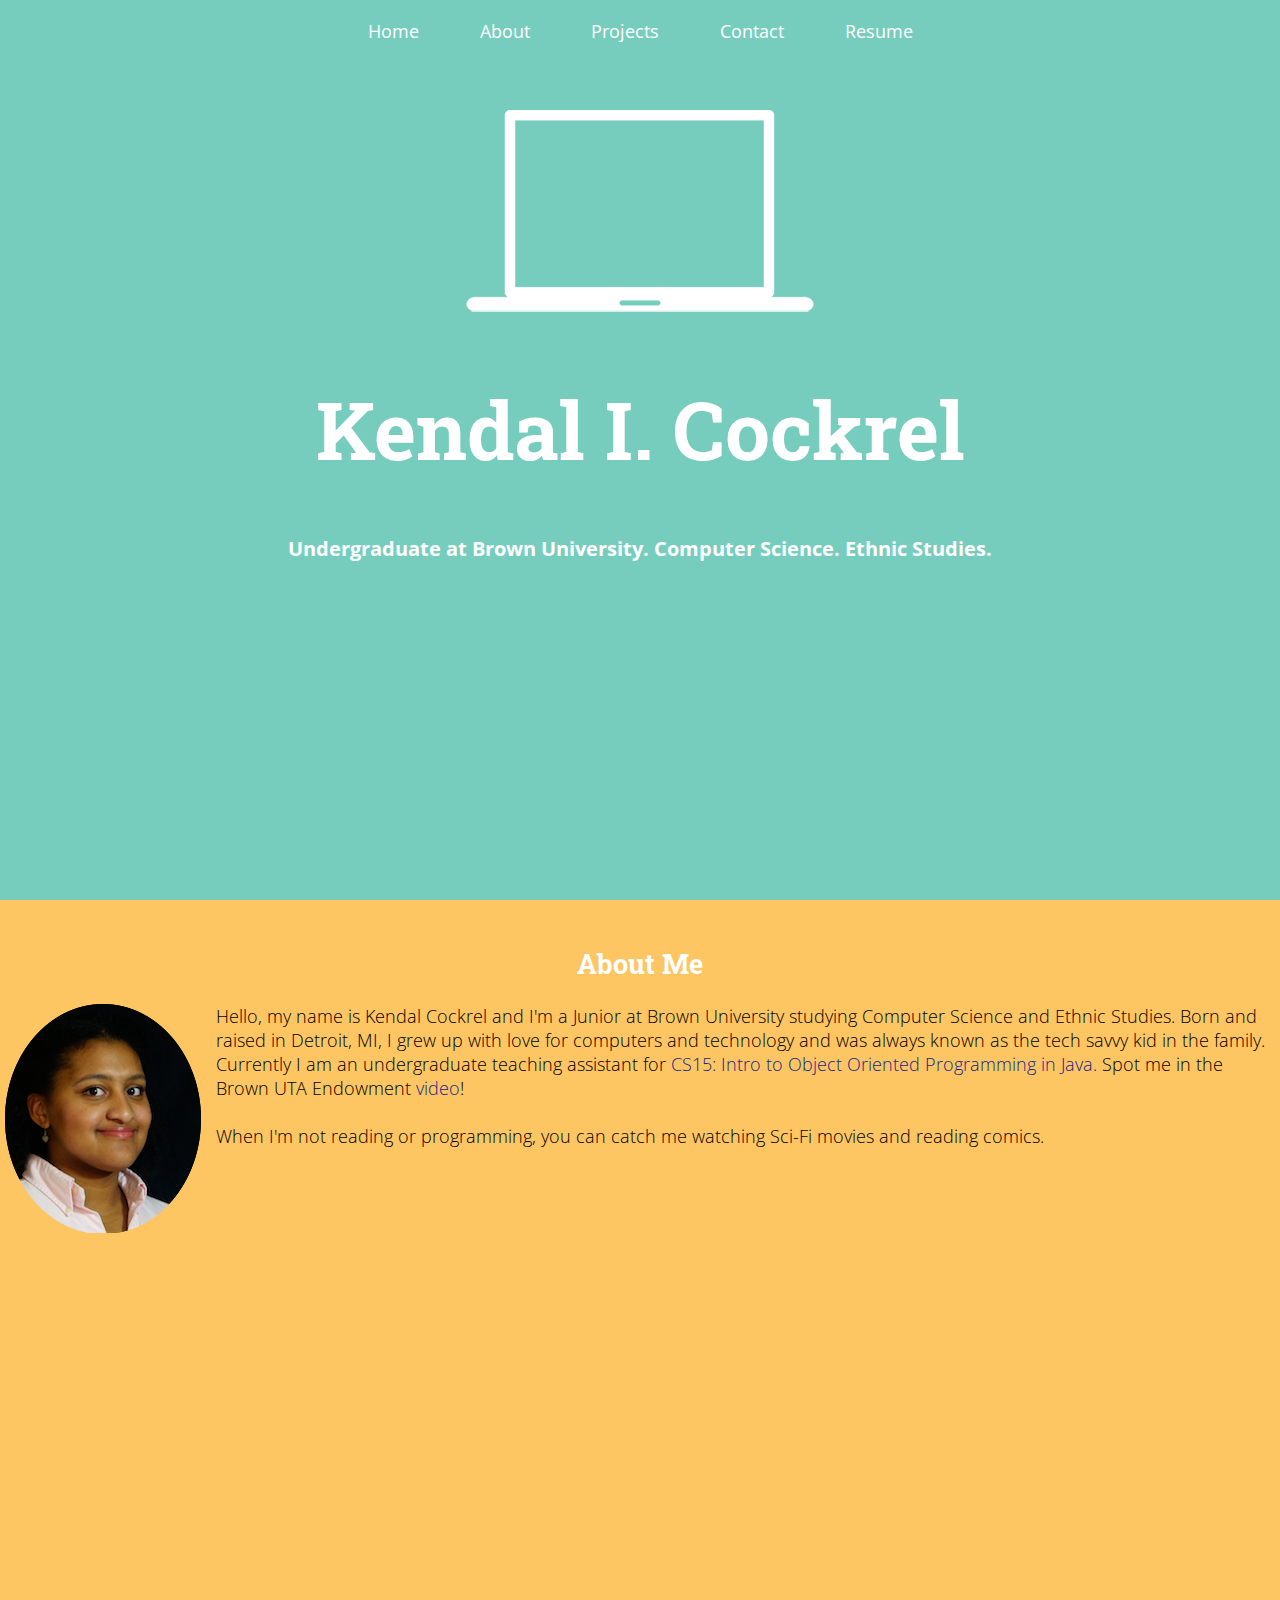
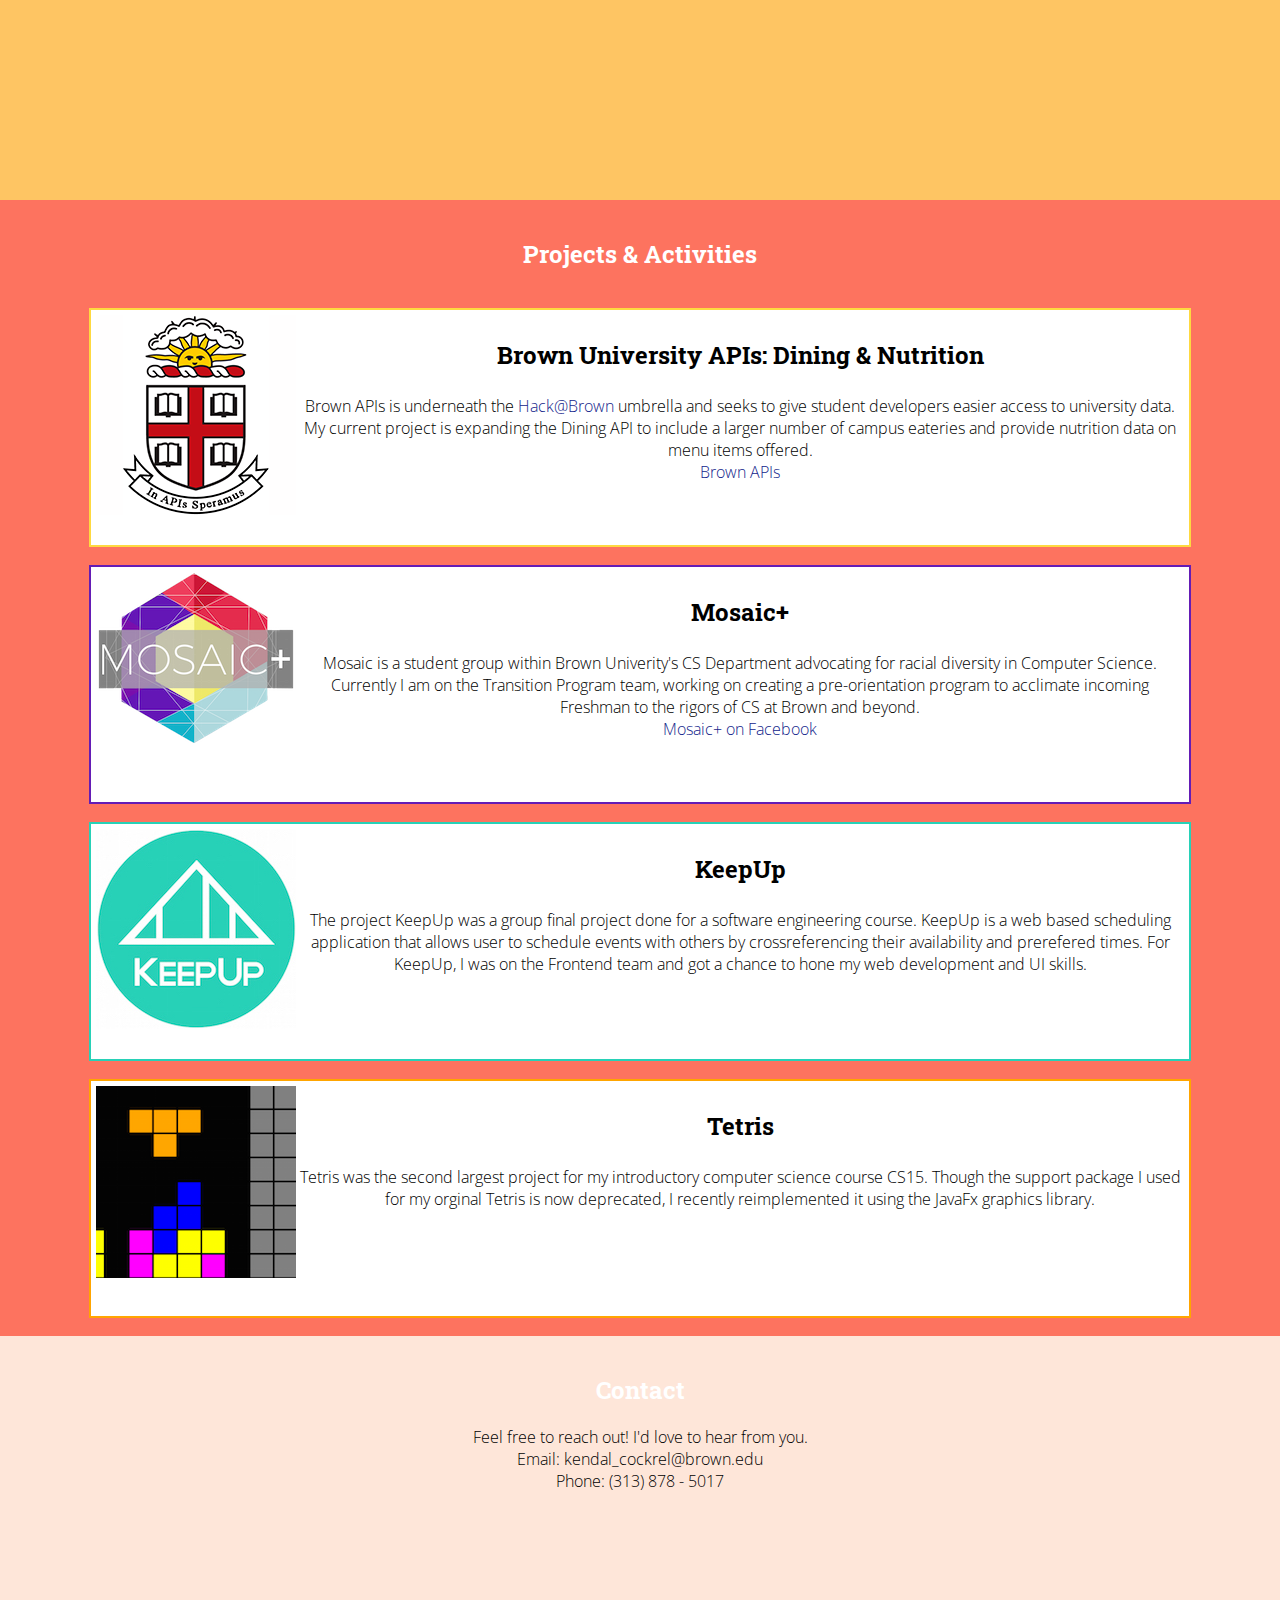
==== index.html @ 2e2acf66 "Changed p much everything" ====
<link rel="stylesheet" href="me.css">
<link href='http://fonts.googleapis.com/css?family=Oswald:300,400' rel='stylesheet' type='text/css'>
<link href='http://fonts.googleapis.com/css?family=Oswald:300,400' rel='stylesheet' type='text/css'>
<link href='https://fonts.googleapis.com/css?family=Great+Vibes' rel='stylesheet' type='text/css'>
<link href='https://fonts.googleapis.com/css?family=Open+Sans|Roboto+Slab' rel='stylesheet' type='text/css'>

	<head>
		<title>Kendal I. Cockrel</title>
		<script src="http://code.jquery.com/jquery-2.1.4.min.js"></script>
		<link rel="icon" type="image/png" href="favicon-32x32.png" sizes="32x32" />
		<link rel="icon" type="image/png" href="favicon-16x16.png" sizes="16x16" />

	</head>
	<a name="top"></a>
	<!-- TODO: EDIT SO THAT THESE LINKS REDIRECT PROPERLY -->
	<ul id="menu">
	<li><a href="#top">Home</a></li>
	<li><a href="#about-me">About</a></li>
	<li><a href="#my-projects">Projects</a></li>
	<li><a href="#contact-me">Contact</a></li>
	<li><a href="cockrelresume.pdf">Resume</a></li>

	</ul>

	<div id="namebox">
	<br>
	<br>
	<img style="float: top;" src="media/new_laptop.png" />

	<h1 id="myname">Kendal I. Cockrel</h1>
	<h4> Undergraduate at Brown University. Computer Science. Ethnic Studies.</h4>
		
	</div> 

		<body>
		<a name="about-me"></a>
		<div id="aboutme">
			<br>
			<h2 align="center">About Me</h2>
		<p>
			<img style="float: left; margin: 0px 15px 15px 5px;" src="media/myfac.png" />
			Hello, my name is Kendal Cockrel and I'm a Junior at Brown University studying Computer Science and Ethnic Studies. Born and raised in Detroit, MI, I grew up with love for computers and technology and was always known as the tech savvy kid in the family.

			<br>
			Currently I am an undergraduate teaching assistant for <a href="http://cs.brown.edu/courses/cs015/index.html">CS15: Intro to Object Oriented Programming in Java.</a> Spot me in the Brown UTA Endowment <a href="https://cs.brown.edu/giving/uta/">video</a>!
			<br> 
			<br>
			When I'm not reading or programming, you can catch me watching Sci-Fi movies and reading comics. 
			<br> <br>

		</p>

	</div>
		<div id="projects">
			<br>
			<h2><a name="my-projects">Projects & Activities</a></h2>
			<br>
			<div class="box" id="apis">
				<img style="float: left;" src="media/brownapis.png" />
	<!-- 			<img style="float: left; margin: 0px 15px 15px 0px;" src="media/brownapis.png" />
	 -->			<h3>Brown University APIs: Dining & Nutrition</h3>
				<p>Brown APIs is underneath the <a href="https://2016.hackatbrown.org/">Hack@Brown</a> umbrella and seeks to give student developers easier access to university data. My current project is expanding the Dining API to include a larger number of campus eateries and provide nutrition data on menu items offered. 
					<br>
					<a href="http://api.students.brown.edu">Brown APIs</a> 

				</p>

			</div>
			<br>

			<div class="box" id="mosaic">
				<img style="float: left;" src="media/mosaicLogo.png" />
				<h3>Mosaic+</h3>
				<p>
					Mosaic is a student group within Brown Univerity's CS Department advocating for racial diversity in Computer Science. Currently I am on the Transition Program team, working on creating a pre-orientation program to acclimate incoming Freshman to the rigors of CS at Brown and beyond.
					<br>
					<a href="http://www.facebook.com/brownmosaicplus"> Mosaic+ on Facebook</a>
				<p>
			</div>
			<br>
			<div class="box" id="keepup">
				<img style="float: left;" src="media/keepup.jpg" />
				<h3>KeepUp</h3>
				<p>
				The project KeepUp was a group final project done for a software engineering course. KeepUp is a web based scheduling application that allows user to schedule events with others by crossreferencing their availability and prerefered times. For KeepUp, I was on the Frontend team and got a chance to hone my web development and UI skills.
				<br>
				
			</p>
			</div>
			<br>
			<div class="box" id="tetris">
				<img style="float: left;" src="media/tetris.png" />
				<h3>Tetris</h3>
				<p>
				Tetris was the second largest project for my introductory computer science course CS15. Though the support package I used for my orginal Tetris is now deprecated, I recently reimplemented it using the JavaFx graphics library. 
				<br>
				
			</p>
			</div>

			<br>
	</div>
	<div id="contact">
		<br>
		<h2> <a name="contact-me">Contact</a></h2>
		<p>
		Feel free to reach out! I'd love to hear from you. <br>
		Email: kendal_cockrel@brown.edu<br> 
		Phone: (313) 878 - 5017
	</p>

	</div>
	</div>
		<!-- <p> Code available upon request.</p> -->

<!-- 		<div class="box" id="box2">
			<img src="media/pacman.PNG" />
			<p>TODO</p>
		</div> -->
	</body>
---- me.css ----
html, body {
    margin: 0;
    padding: 0;
}

h1{
	font-family: 'Roboto Slab', serif;
	font-size: :30;
	color: white;
}


h2{
	font-family: 'Roboto Slab', serif;
	font-size: :28;
	color: white;
}

h3{
	font-family: 'Roboto Slab', serif;
	font-size:24;
}

h4{
	/*font-family: 'Roboto Slab', serif;*/
	font-size:20;
	color: white;
	font-family: 'Open Sans', sans-serif;


}

p{
	font-weight: 300;
	font-family: 'Open Sans', sans-serif;
}

/* Code for the Navigation Menu in the Upper Left*/

ol,ul {
    list-style: none;
    margin:0;
    padding:0;
    font-family: 'Open Sans', sans-serif;
    font-size: 18;
}

#menu li {
	display:inline-block;
	margin: 10px;
	color: #000;
	color: white;
	background-color: #77CDBD;

}

#menu li.active,
#menu li.active:hover{
	color:#000;
}

#menu li a{
	text-decoration:none;
	color: #fff;
}

#menu li.active a:hover{
	text-decoration:underline;
	color: #fff;
	background-color: #77CDBD;
}

#menu li:hover{
	text-decoration:underline;
}

#menu li a,
#menu li.active a{
	padding: 9px 18px;
	display:block;
	background-color: #77CDBD;

}
#menu li.active a{
	color: #fff;
	text-decoration:underline;
	background-color: #77CDBD;
}

#menu{
	position:fixed;
	top:0;
	left:0;
	height: 55px;
	z-index: 70;
	width: 100%;
	padding: 0;
	margin:0;
		background-color: #77CDBD;

}

a:link {
  background-color: transparent;
  text-decoration: none;
  color: #13258B;
}
a:hover {
  color: black;
  text-decoration: none;
}

a:visited{
	color: #13258B;
}

body{
	text-align: center;
}

#namebox{
	/*background-color: #FFA6A5;*/
	background-color: #FE5D49;
	background-color: #77CDBD;

	font-family: 'Open Sans', sans-serif;
/*	left: 0;
	right: 0;*/
	text-align: center;
	font-size: 40;
	height: 100vh;
/*	width: 100%;
*/}

#aboutme{
	
	left: 0;
	right: 0;
	background-color: #FF7AA7;
	background-color: #FEC563;
	font-family: 'Open Sans', sans-serif;
	text-align: left;
	font-size: 18;
	width: 100%;
	height: 100vh;
}

#projects {
	background-color: #F8A9DD;
	background-color: #FD735F;
	width: 100%;
}

#contact{
	background-color: #FEE6D9;
	height: 50vh;
}

.box{
	display:block;
	width: 85%;
  	height: 225px;
	font-family: 'Open Sans', sans-serif;
  	margin-left: auto;
  	margin-right: auto;
  	background-color:  #FFFFFF;
}

#keepup{
    border: 2px solid #27d1b7;
    padding:5px; 
}

#apis{
    border: 2px solid #FED940;
    padding:5px; 
}

#mosaic{
    border: 2px solid #641cb5;
    padding:5px; 
}

#tetris{
    border: 2px solid #FFA500 ;
    padding:5px; 
}
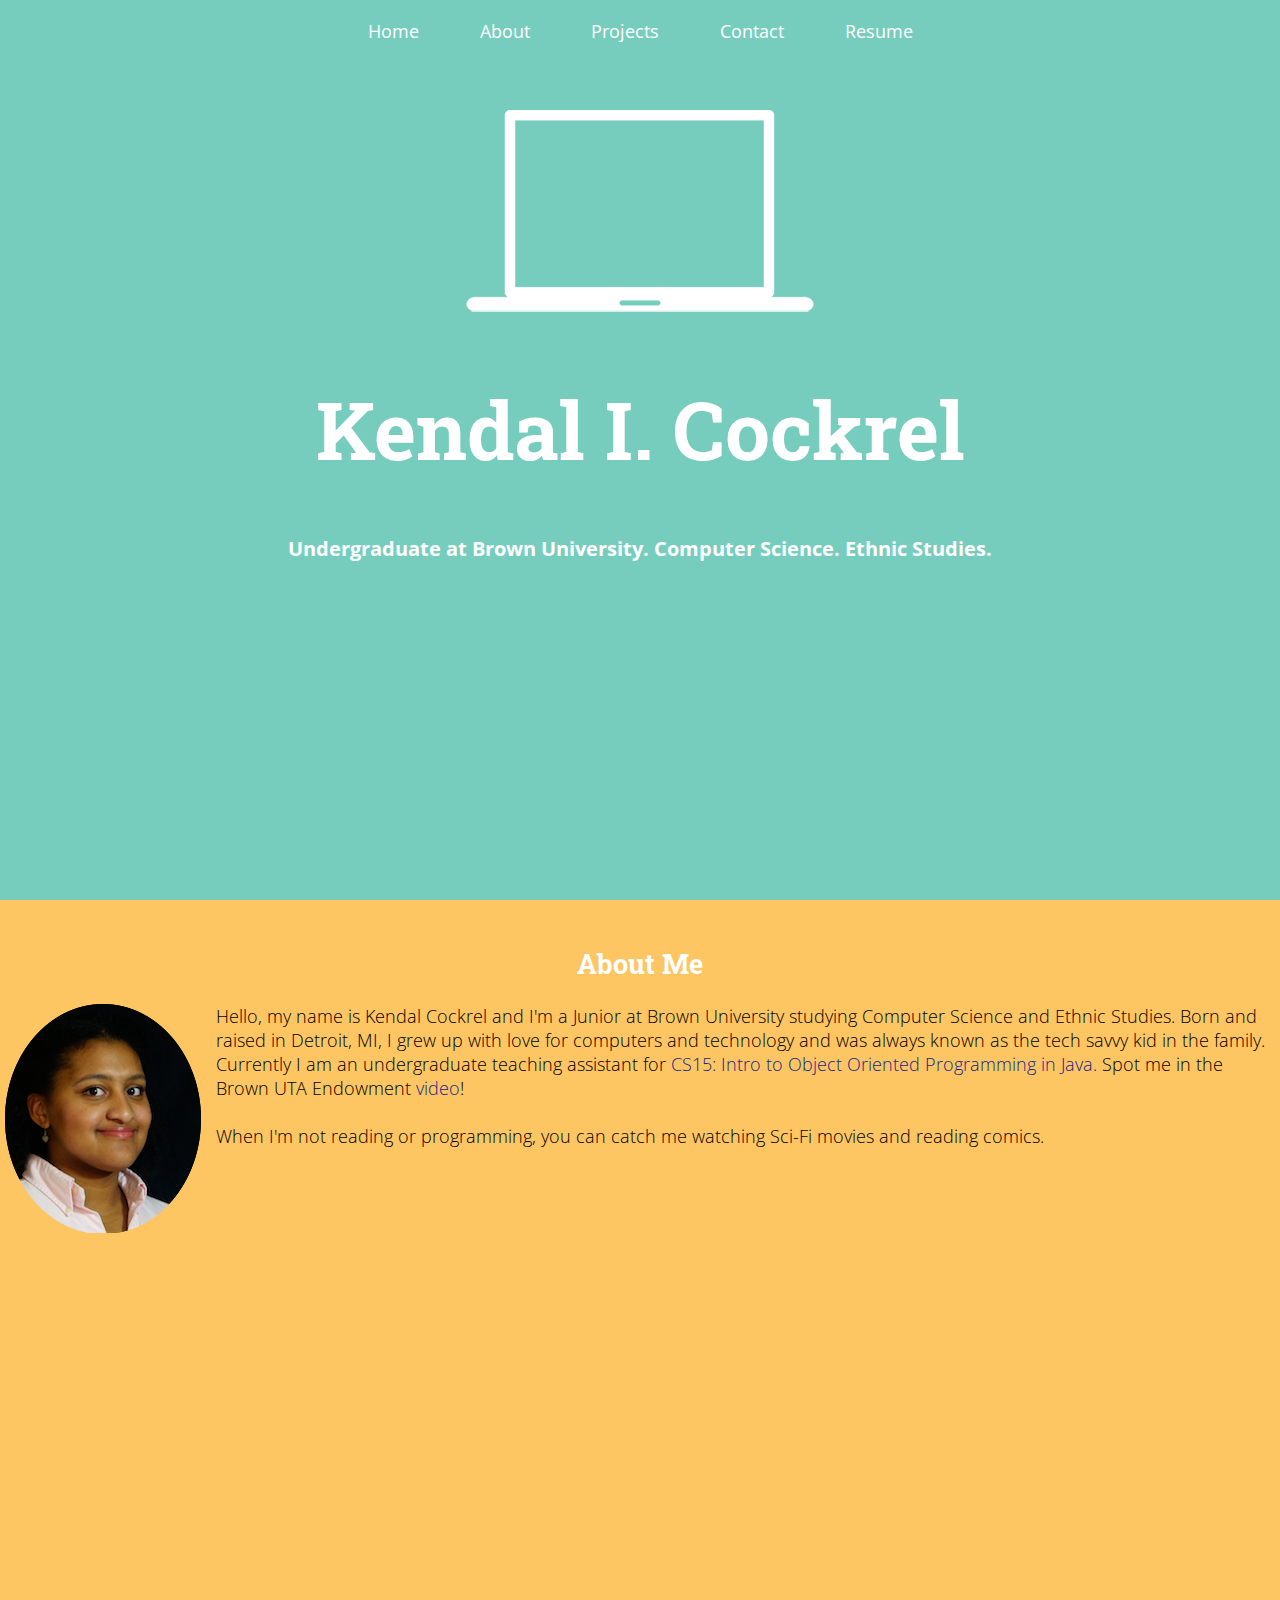
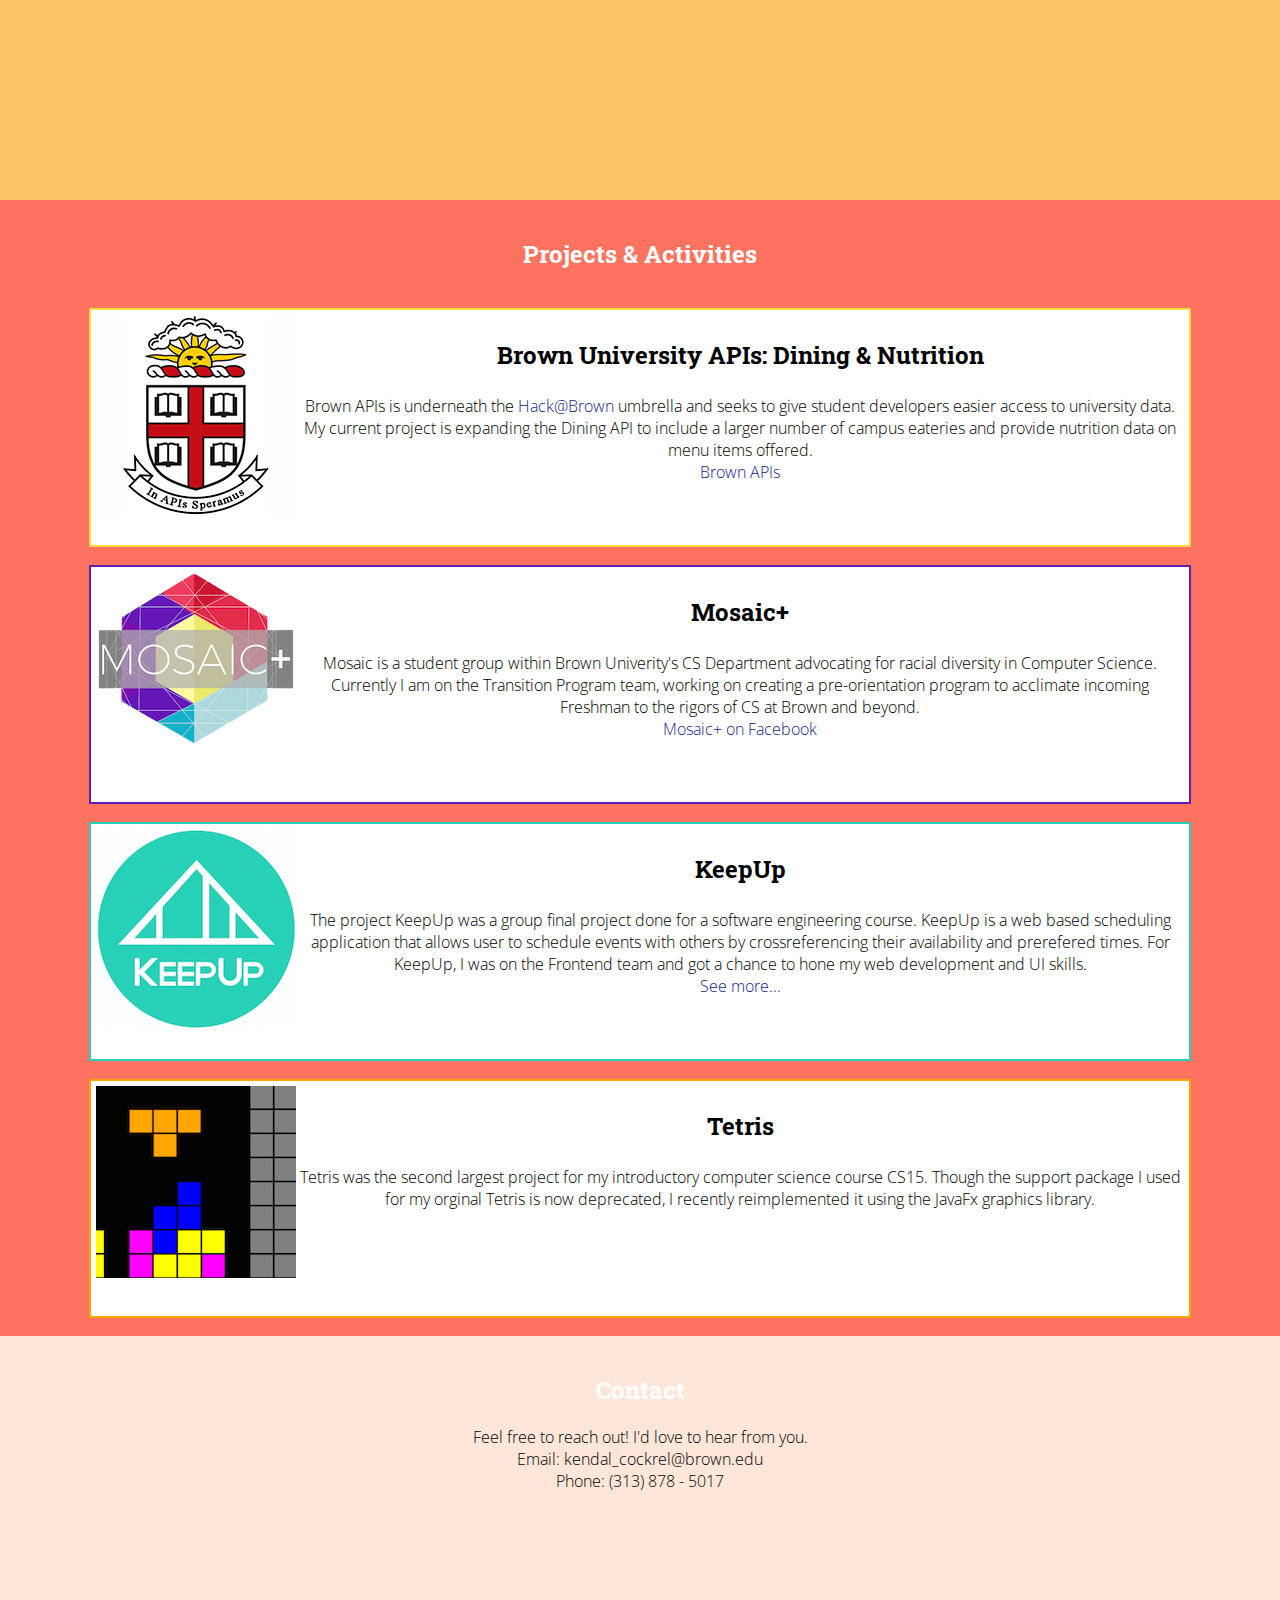
==== commit 8e1f7ff3: "added link to keepup" ====
--- a/index.html
+++ b/index.html
@@ -84,6 +84,8 @@
 				<p>
 				The project KeepUp was a group final project done for a software engineering course. KeepUp is a web based scheduling application that allows user to schedule events with others by crossreferencing their availability and prerefered times. For KeepUp, I was on the Frontend team and got a chance to hone my web development and UI skills.
 				<br>
+				<a href="keepup.html"> See more...</a>
+				<br>
 				
 			</p>
 			</div>
@@ -118,3 +120,4 @@
 			<p>TODO</p>
 		</div> -->
 	</body>
+
--- a/me.css
+++ b/me.css
@@ -26,8 +26,6 @@
 	font-size:20;
 	color: white;
 	font-family: 'Open Sans', sans-serif;
-
-
 }
 
 p{
@@ -96,8 +94,7 @@
 	width: 100%;
 	padding: 0;
 	margin:0;
-		background-color: #77CDBD;
-
+	background-color: #77CDBD;
 }
 
 a:link {
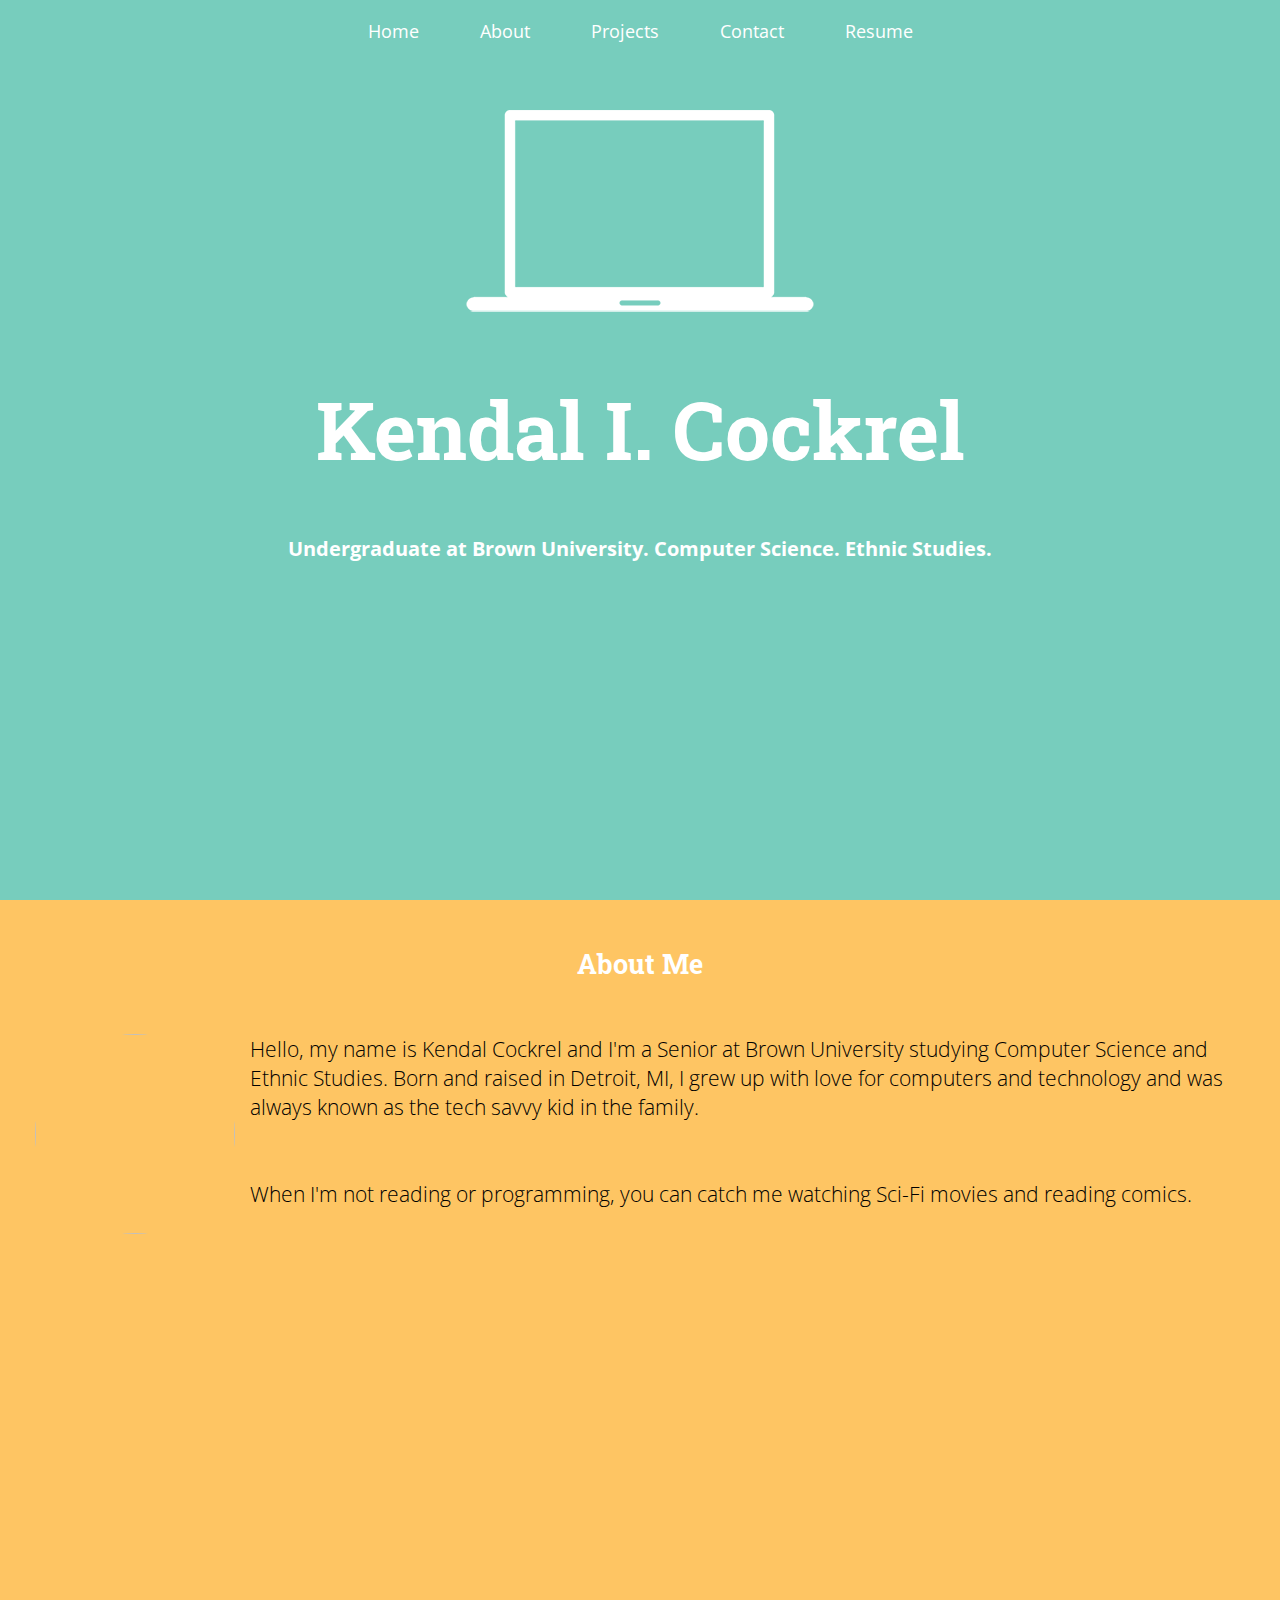
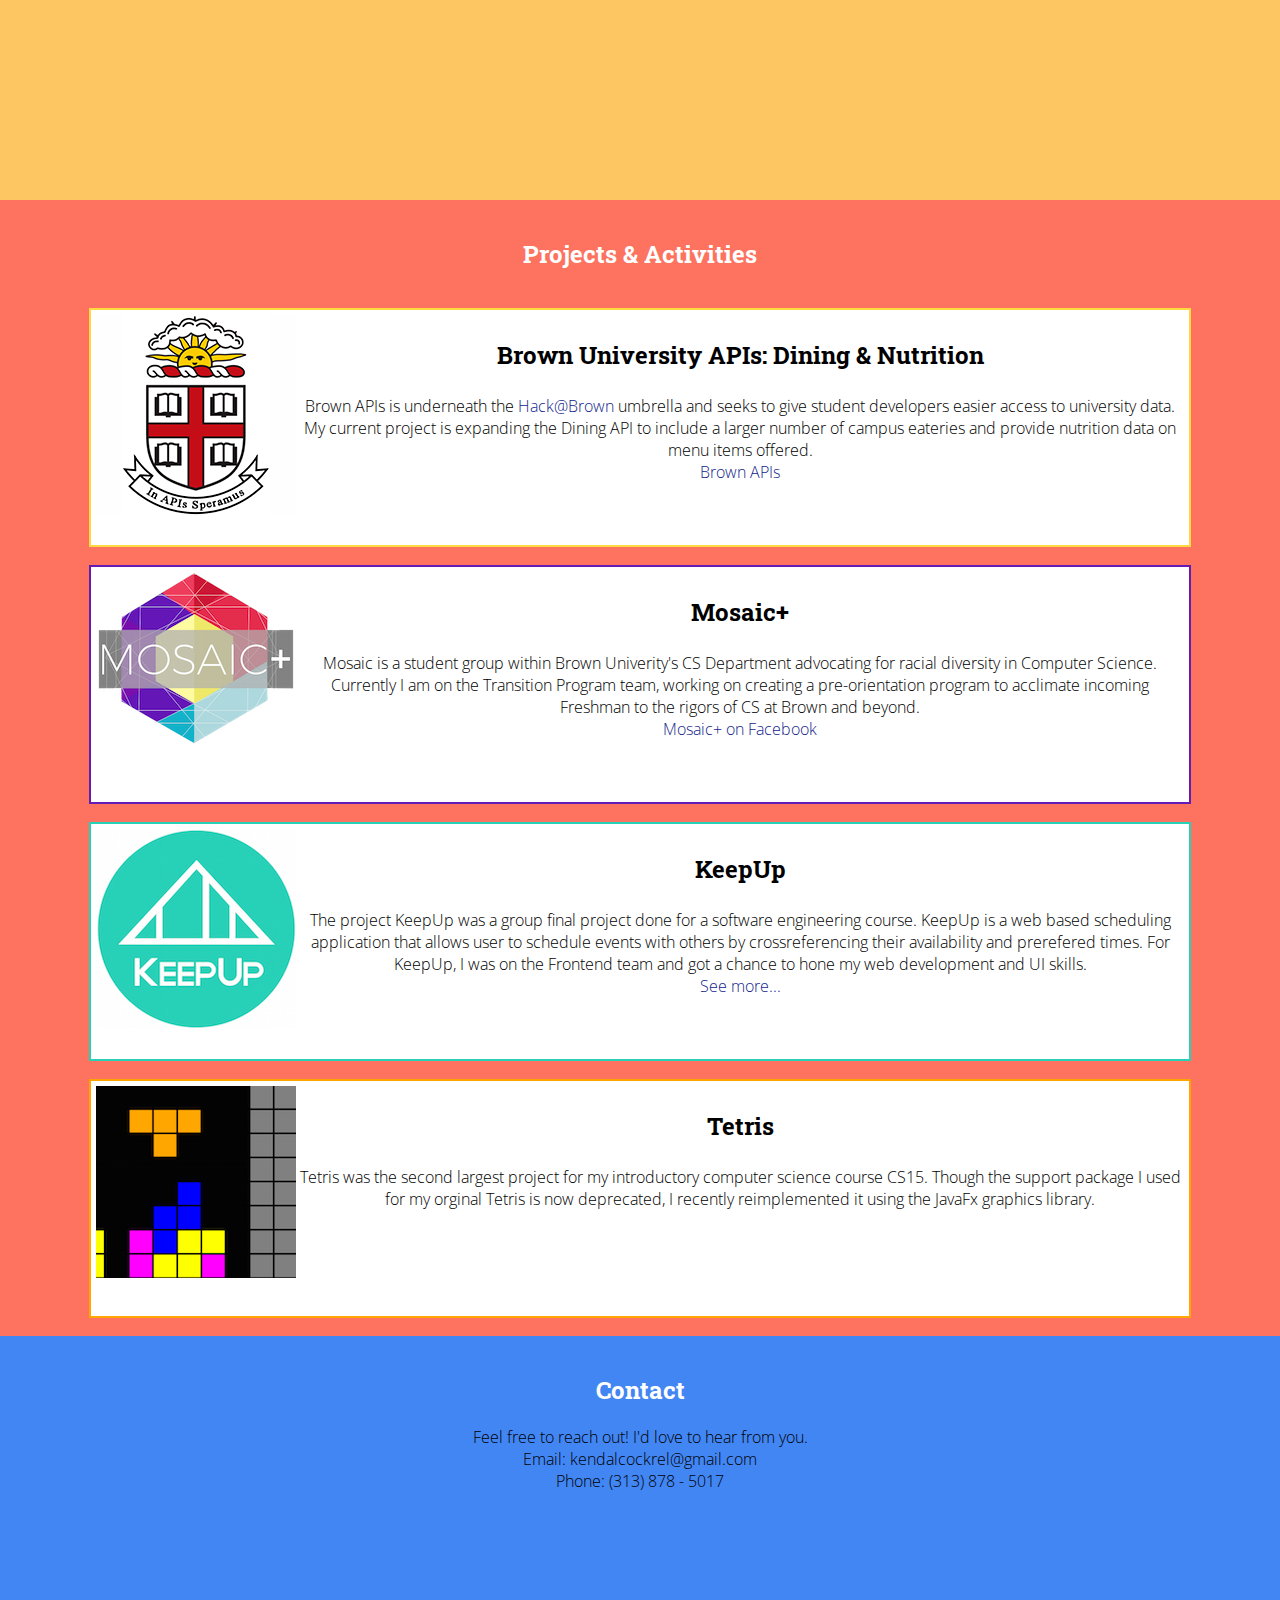
==== commit 6e939771: "changed my photo" ====
--- a/index.html
+++ b/index.html
@@ -38,11 +38,10 @@
 			<br>
 			<h2 align="center">About Me</h2>
 		<p>
-			<img style="float: left; margin: 0px 15px 15px 5px;" src="media/myfac.png" />
-			Hello, my name is Kendal Cockrel and I'm a Junior at Brown University studying Computer Science and Ethnic Studies. Born and raised in Detroit, MI, I grew up with love for computers and technology and was always known as the tech savvy kid in the family.
+			<img id="face" src="media/Headshot.png" />
+			Hello, my name is Kendal Cockrel and I'm a Senior at Brown University studying Computer Science and Ethnic Studies. Born and raised in Detroit, MI, I grew up with love for computers and technology and was always known as the tech savvy kid in the family.
 
 			<br>
-			Currently I am an undergraduate teaching assistant for <a href="http://cs.brown.edu/courses/cs015/index.html">CS15: Intro to Object Oriented Programming in Java.</a> Spot me in the Brown UTA Endowment <a href="https://cs.brown.edu/giving/uta/">video</a>!
 			<br> 
 			<br>
 			When I'm not reading or programming, you can catch me watching Sci-Fi movies and reading comics. 
@@ -107,7 +106,7 @@
 		<h2> <a name="contact-me">Contact</a></h2>
 		<p>
 		Feel free to reach out! I'd love to hear from you. <br>
-		Email: kendal_cockrel@brown.edu<br> 
+		Email: kendalcockrel@gmail.com<br> 
 		Phone: (313) 878 - 5017
 	</p>
 
--- a/me.css
+++ b/me.css
@@ -129,6 +129,14 @@
 /*	width: 100%;
 */}
 
+#face{
+	float: left; 
+	margin: 0px 15px 15px 5px; 
+	width:200px;
+	height: 200px;
+	border-radius: 50%;
+}
+
 #aboutme{
 	
 	left: 0;
@@ -141,7 +149,10 @@
 	width: 100%;
 	height: 100vh;
 }
-
+#aboutme p{
+	padding: 30px;
+	font-size: 16pt;
+}
 #projects {
 	background-color: #F8A9DD;
 	background-color: #FD735F;
@@ -149,7 +160,7 @@
 }
 
 #contact{
-	background-color: #FEE6D9;
+	background-color: #4286f4;
 	height: 50vh;
 }
 
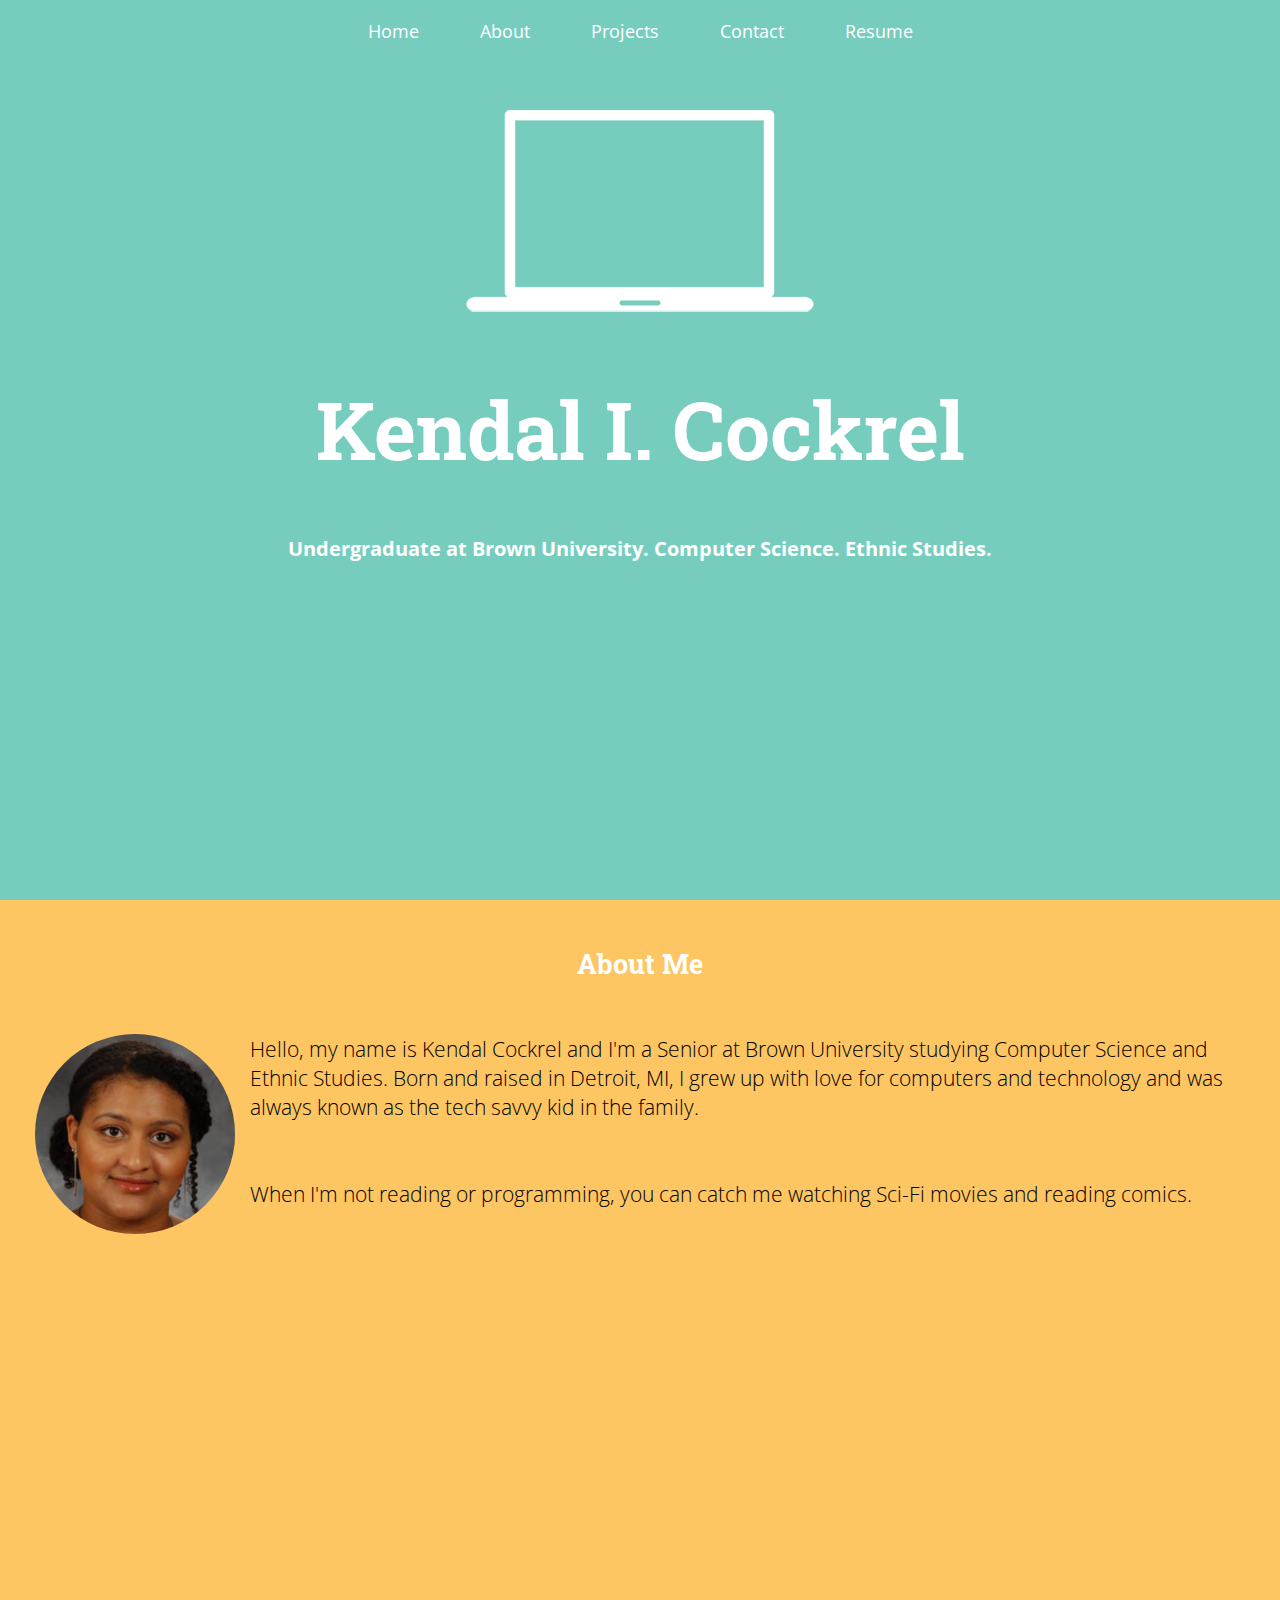
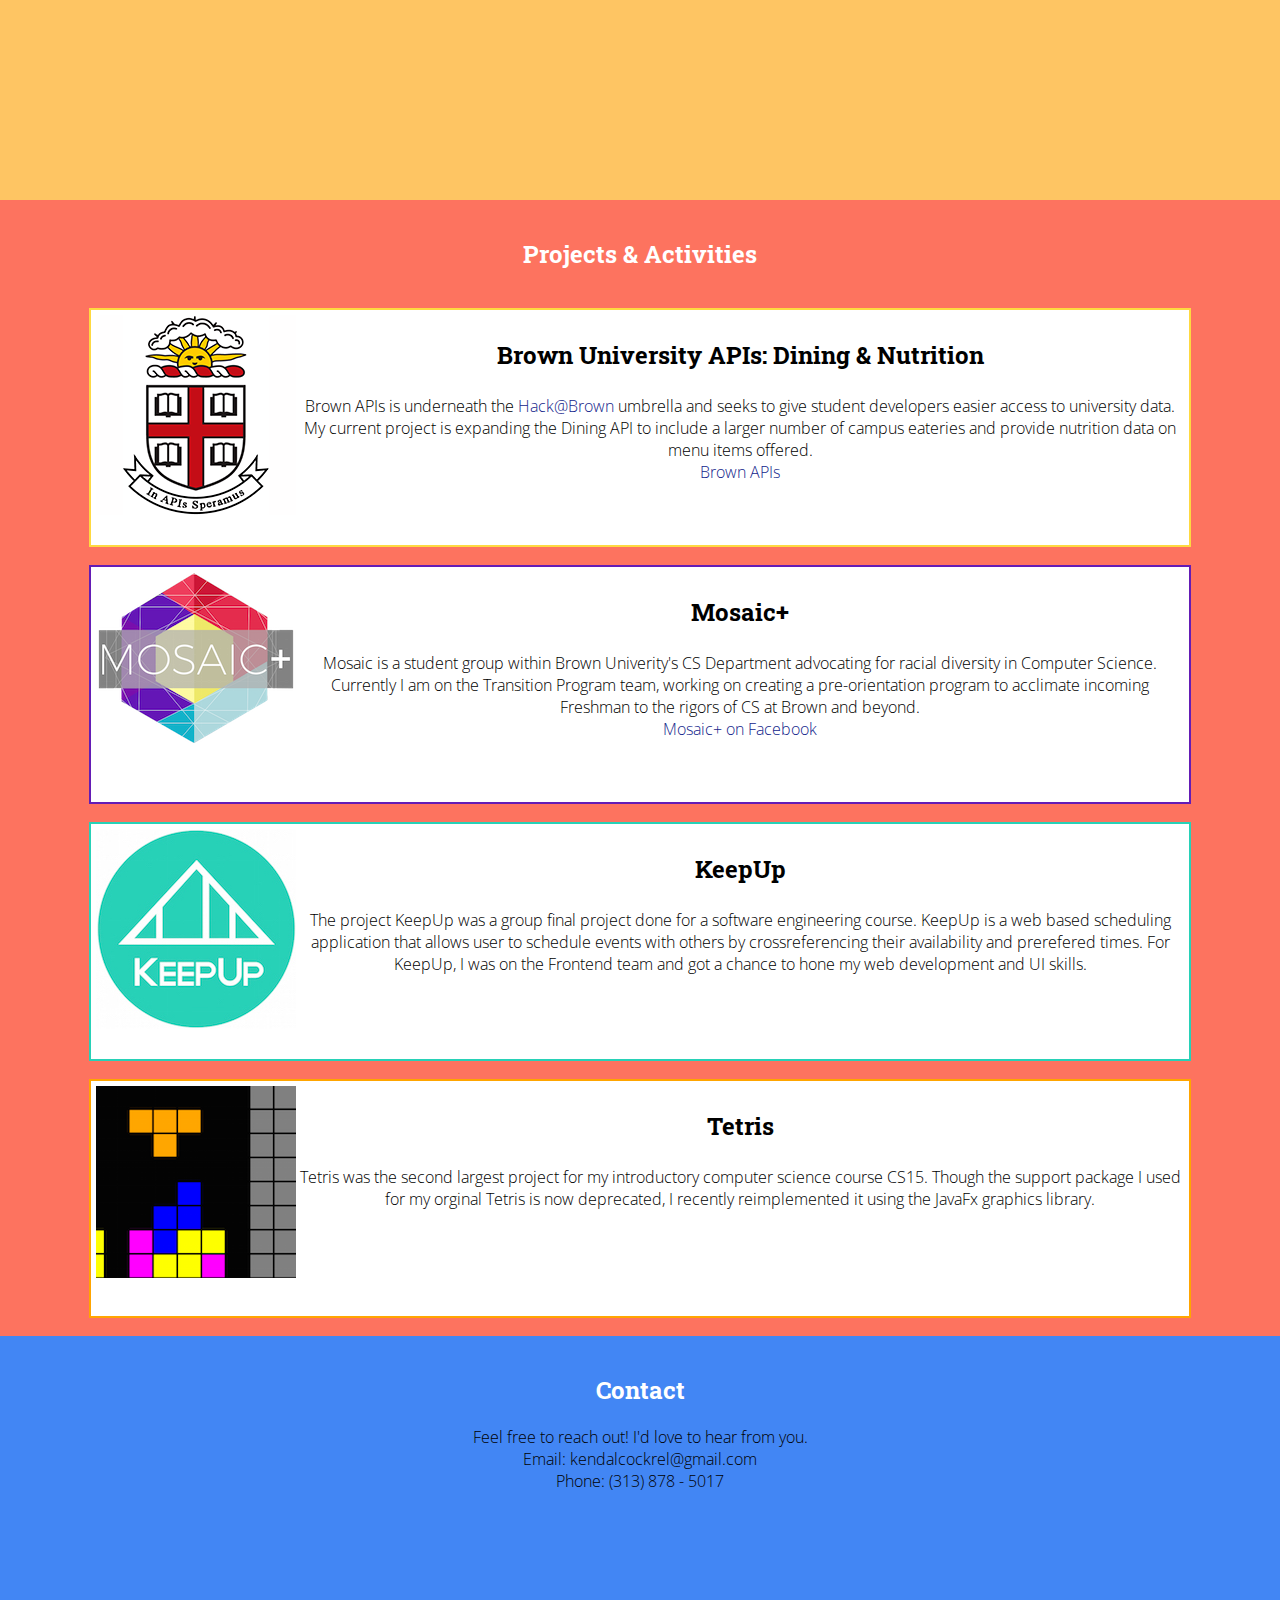
==== commit 4ea069e0: "removed keep up link" ====
--- a/index.html
+++ b/index.html
@@ -83,7 +83,6 @@
 				<p>
 				The project KeepUp was a group final project done for a software engineering course. KeepUp is a web based scheduling application that allows user to schedule events with others by crossreferencing their availability and prerefered times. For KeepUp, I was on the Frontend team and got a chance to hone my web development and UI skills.
 				<br>
-				<a href="keepup.html"> See more...</a>
 				<br>
 				
 			</p>
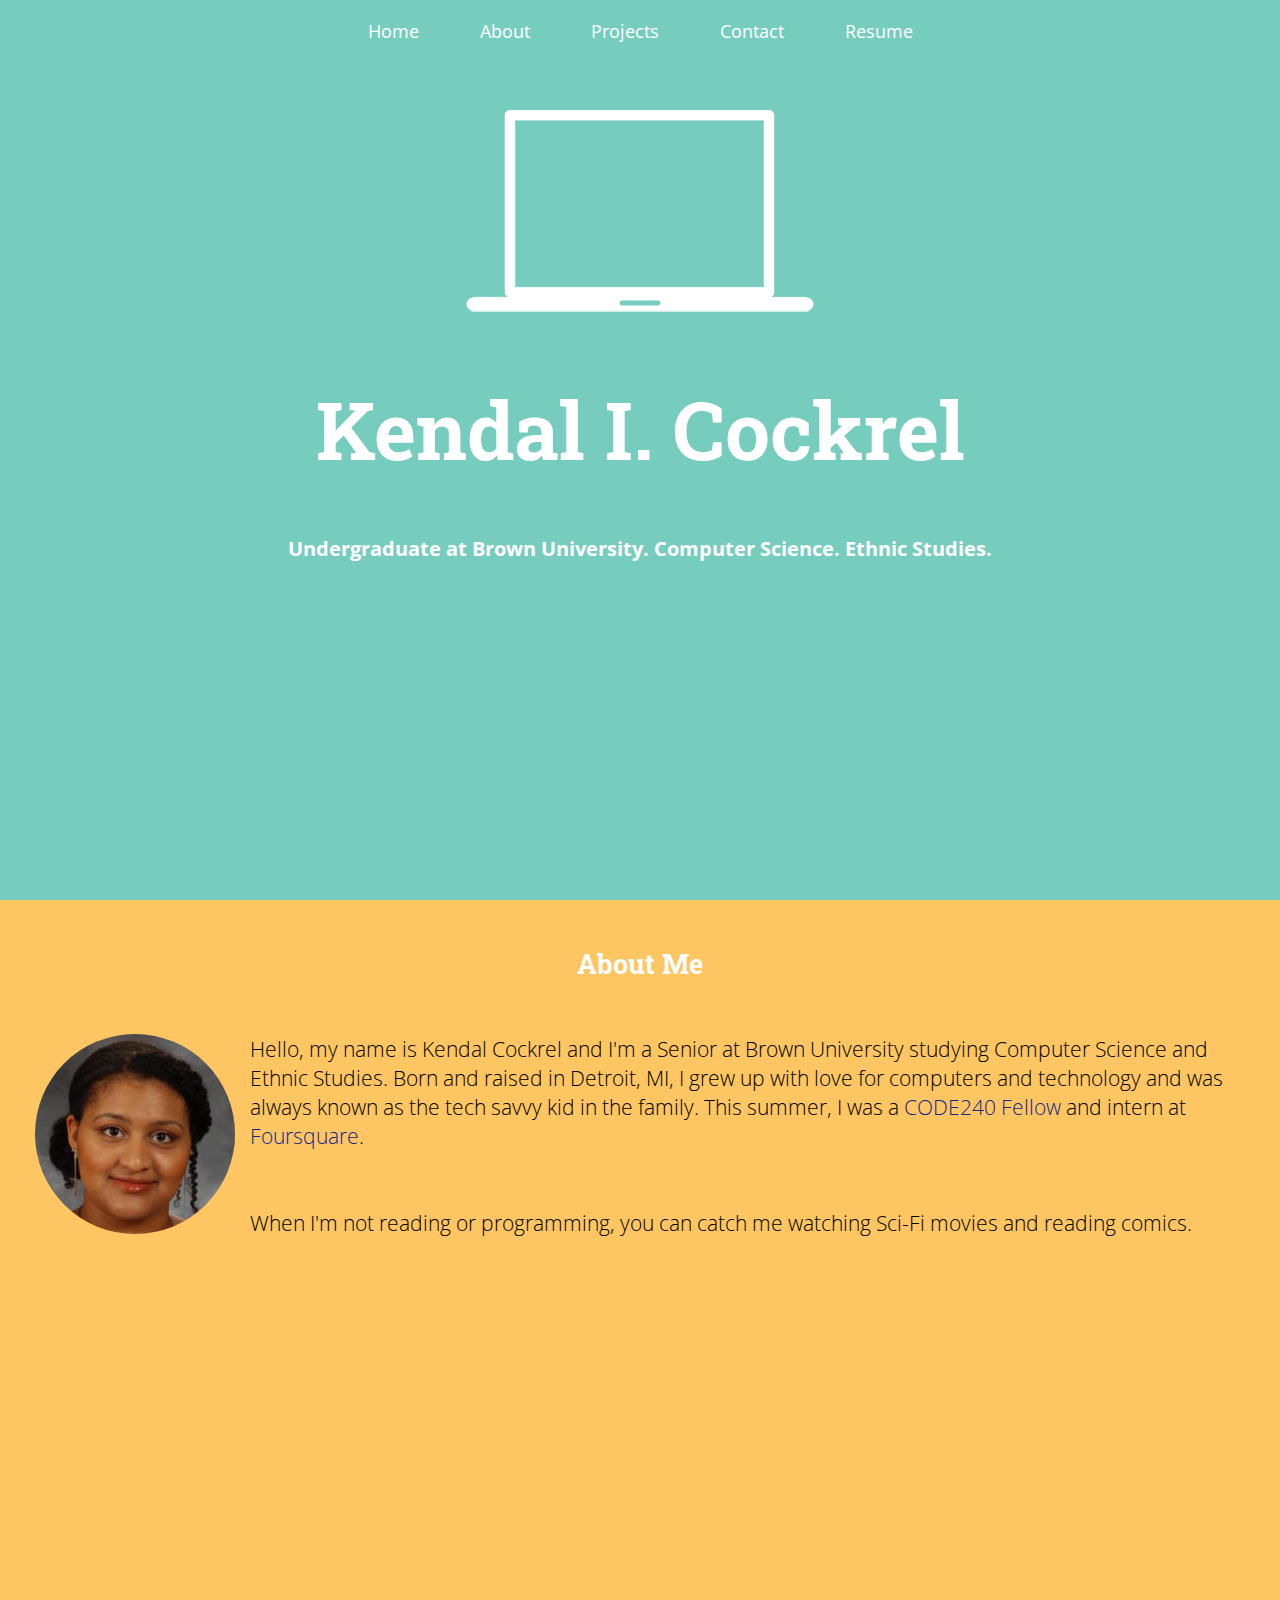
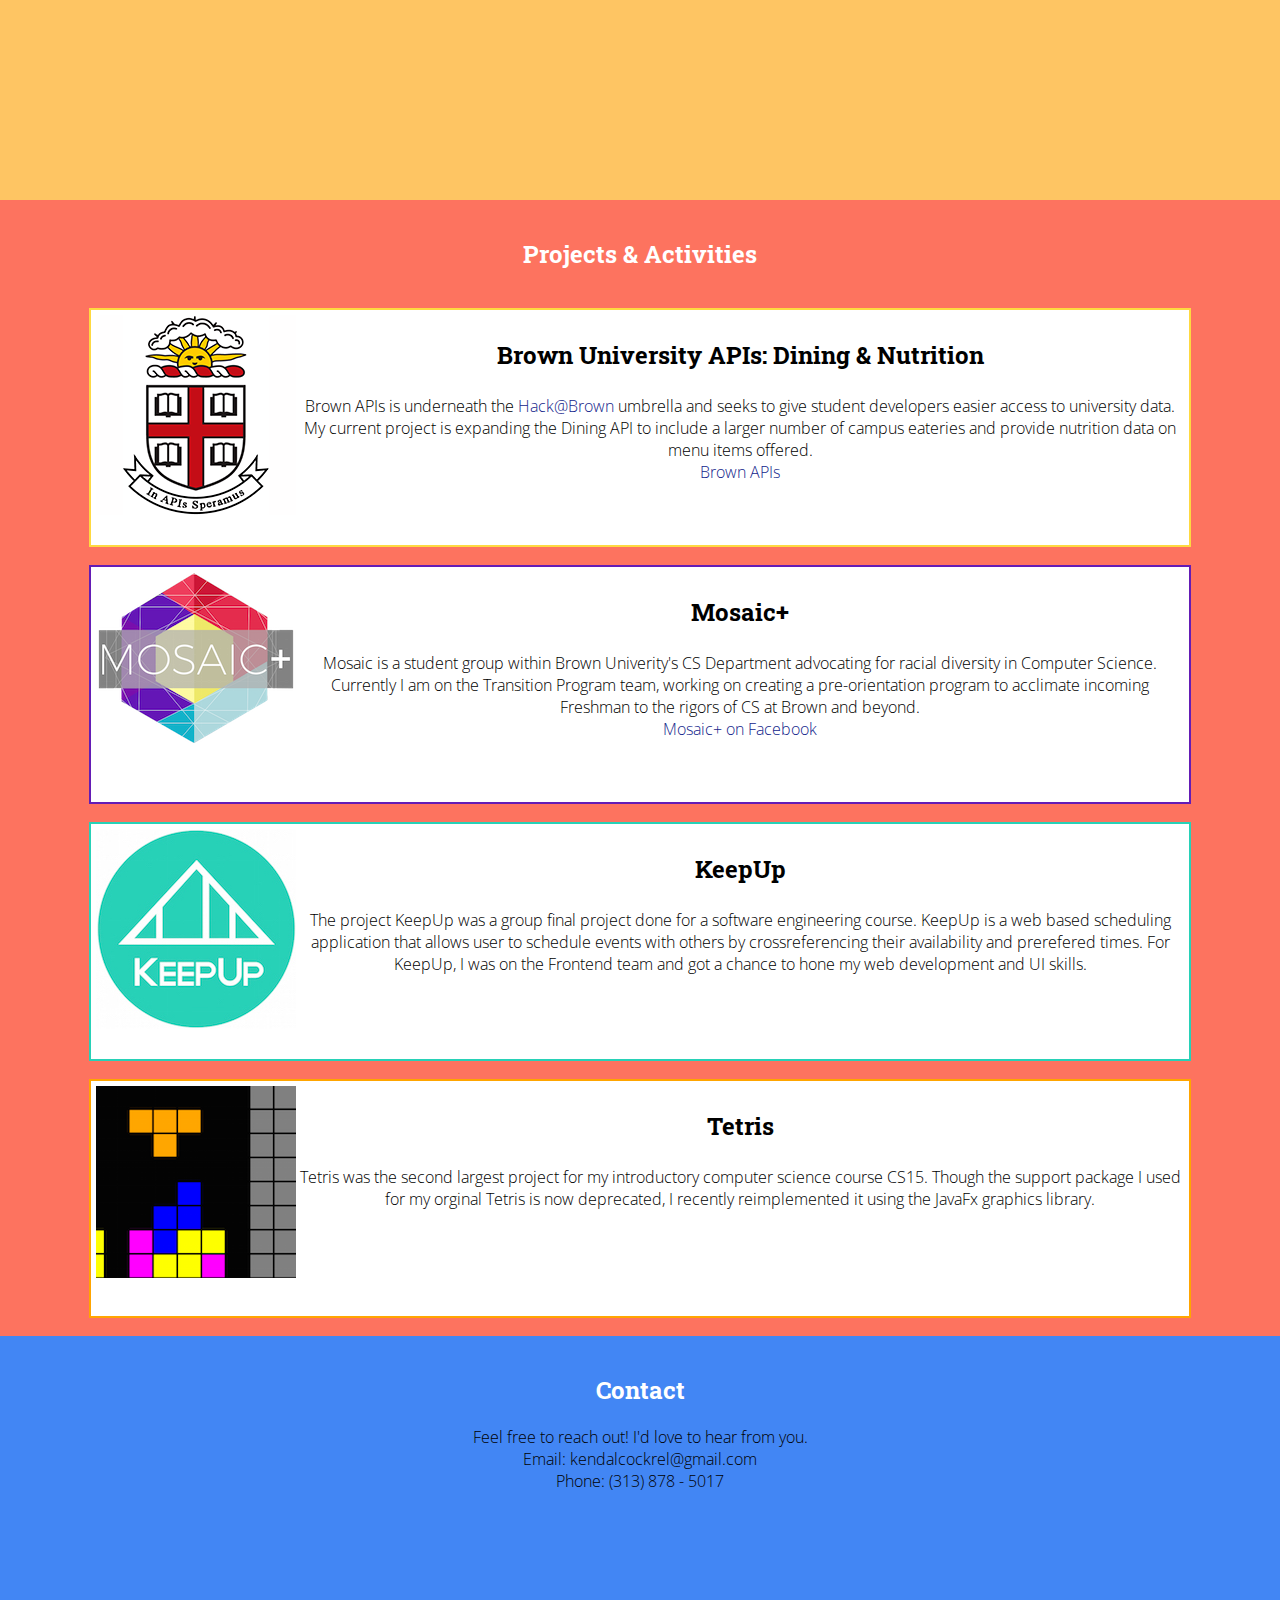
==== commit f628f440: "added link to code2040" ====
--- a/index.html
+++ b/index.html
@@ -40,6 +40,8 @@
 		<p>
 			<img id="face" src="media/Headshot.png" />
 			Hello, my name is Kendal Cockrel and I'm a Senior at Brown University studying Computer Science and Ethnic Studies. Born and raised in Detroit, MI, I grew up with love for computers and technology and was always known as the tech savvy kid in the family.
+
+			This summer, I was a <a href="http://www.code2040.org/">CODE240 Fellow</a> and intern at <a href="https://foursquare.com/">Foursquare</a>. 
 
 			<br>
 			<br> 
--- a/me.css
+++ b/me.css
@@ -141,7 +141,6 @@
 	
 	left: 0;
 	right: 0;
-	background-color: #FF7AA7;
 	background-color: #FEC563;
 	font-family: 'Open Sans', sans-serif;
 	text-align: left;
@@ -152,6 +151,7 @@
 #aboutme p{
 	padding: 30px;
 	font-size: 16pt;
+	/*color: #9932cc;*/
 }
 #projects {
 	background-color: #F8A9DD;
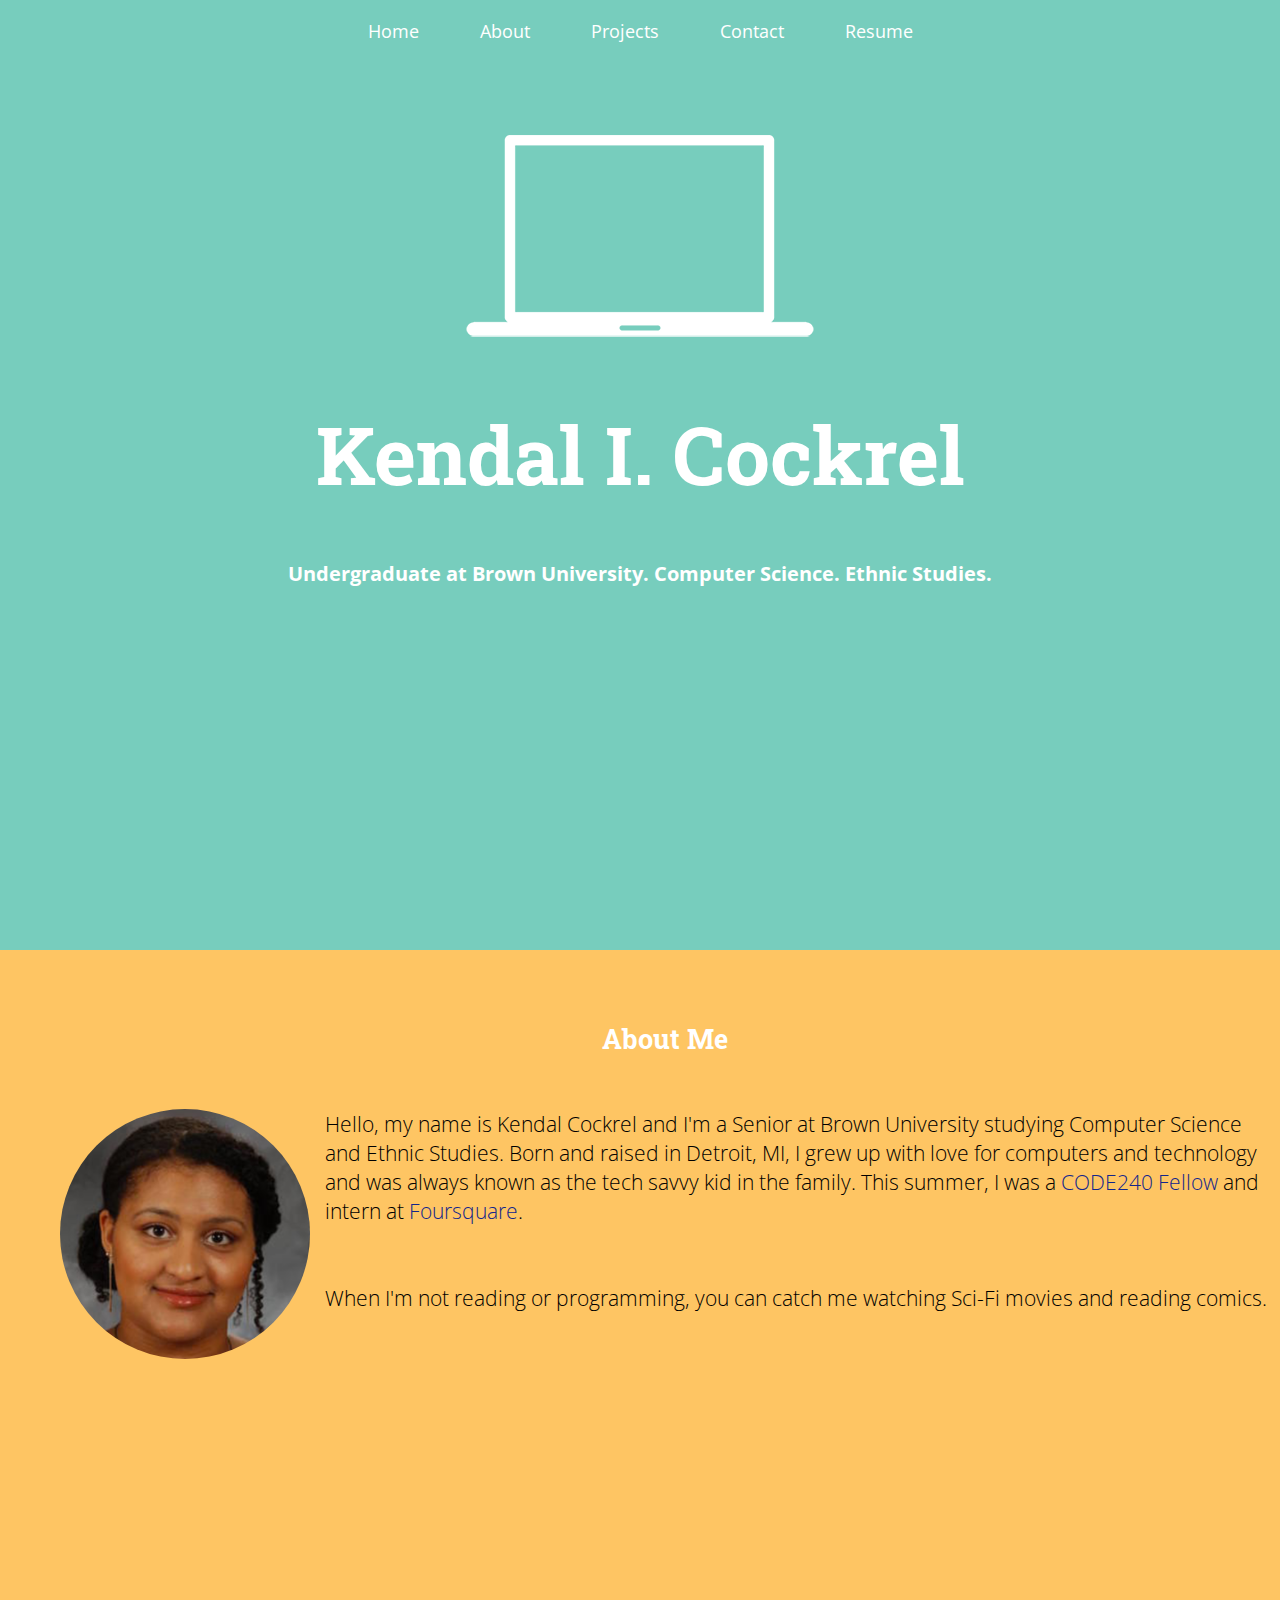
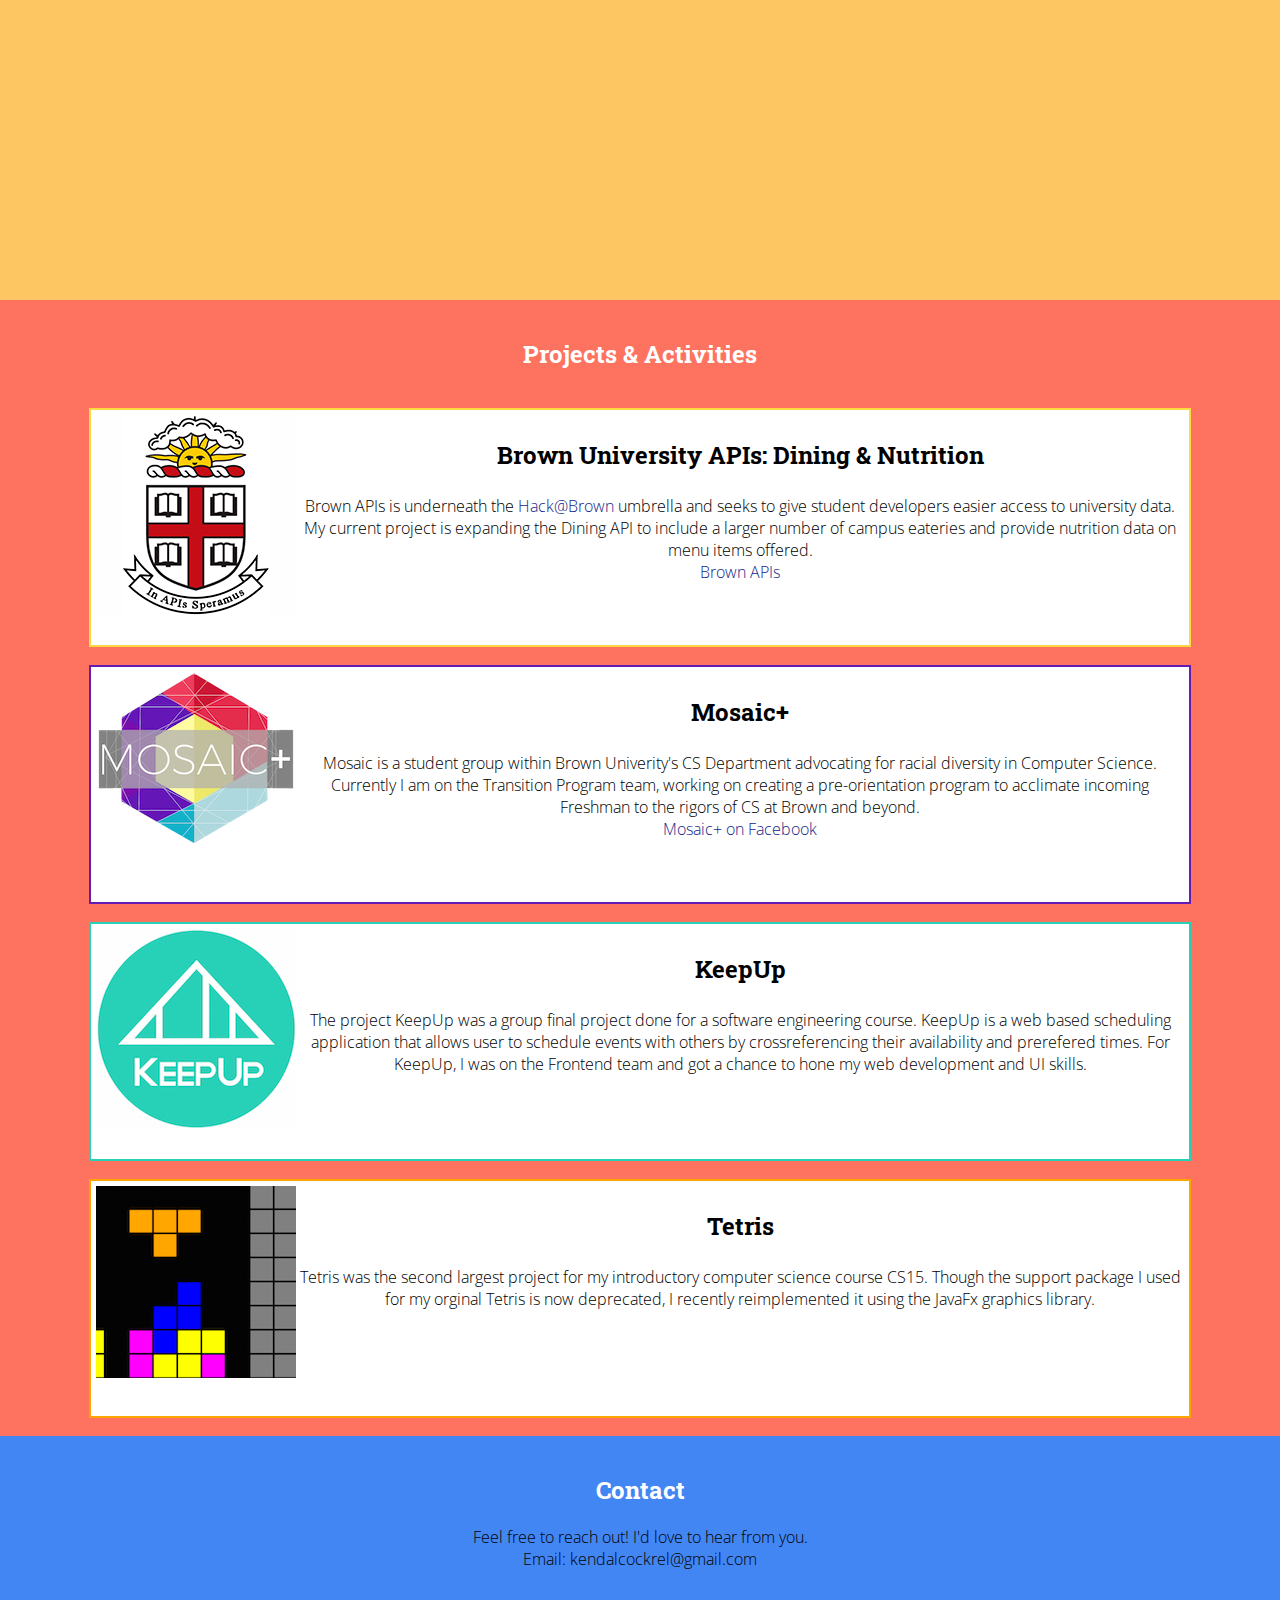
==== commit fae02925: "removed phone" ====
--- a/index.html
+++ b/index.html
@@ -108,7 +108,6 @@
 		<p>
 		Feel free to reach out! I'd love to hear from you. <br>
 		Email: kendalcockrel@gmail.com<br> 
-		Phone: (313) 878 - 5017
 	</p>
 
 	</div>
--- a/me.css
+++ b/me.css
@@ -117,6 +117,7 @@
 
 #namebox{
 	/*background-color: #FFA6A5;*/
+	padding: 25px;
 	background-color: #FE5D49;
 	background-color: #77CDBD;
 
@@ -125,20 +126,20 @@
 	right: 0;*/
 	text-align: center;
 	font-size: 40;
-	height: 100vh;
+	min-height: 100vh;
 /*	width: 100%;
 */}
 
 #face{
 	float: left; 
 	margin: 0px 15px 15px 5px; 
-	width:200px;
-	height: 200px;
+	width:250px;
+	height: 250px;
 	border-radius: 50%;
 }
 
 #aboutme{
-	
+	padding: 25px;
 	left: 0;
 	right: 0;
 	background-color: #FEC563;
@@ -146,7 +147,7 @@
 	text-align: left;
 	font-size: 18;
 	width: 100%;
-	height: 100vh;
+	min-height: 100vh;
 }
 #aboutme p{
 	padding: 30px;
@@ -167,7 +168,7 @@
 .box{
 	display:block;
 	width: 85%;
-  	height: 225px;
+  	min-height: 225px;
 	font-family: 'Open Sans', sans-serif;
   	margin-left: auto;
   	margin-right: auto;
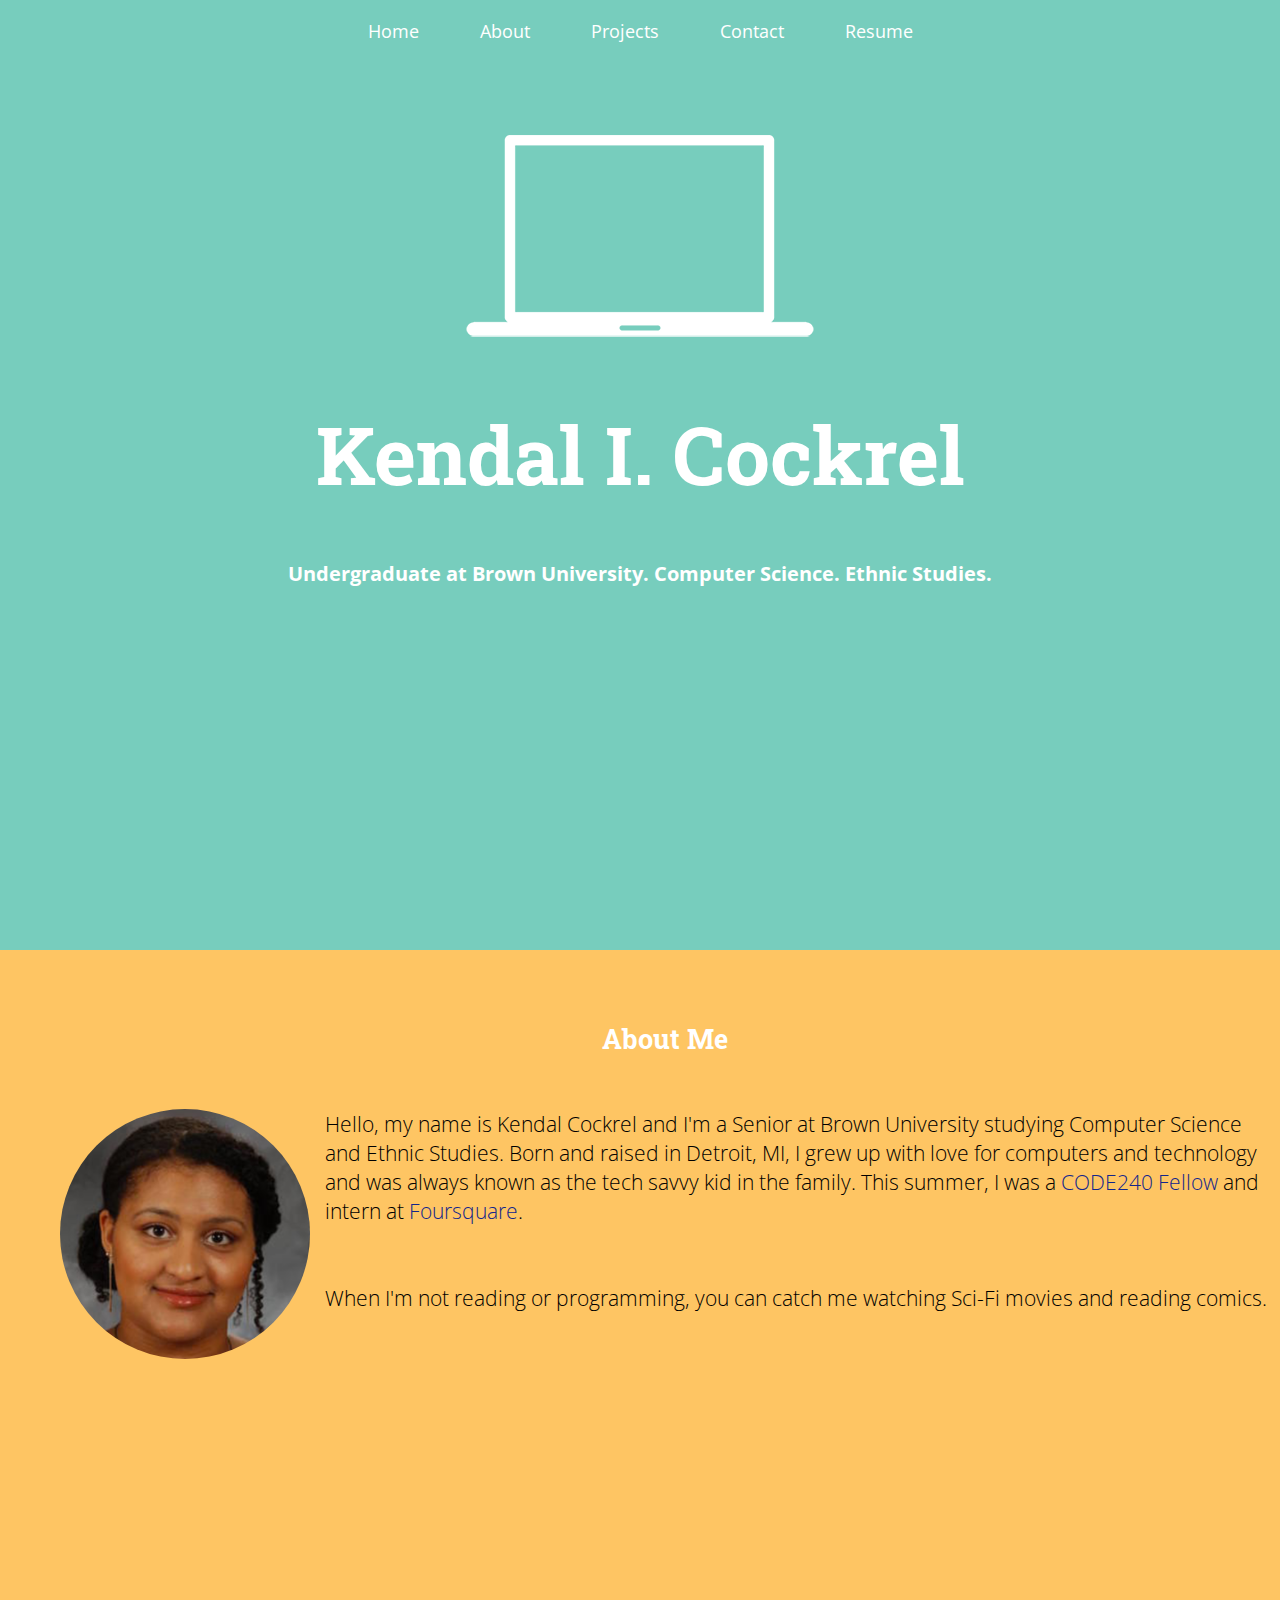
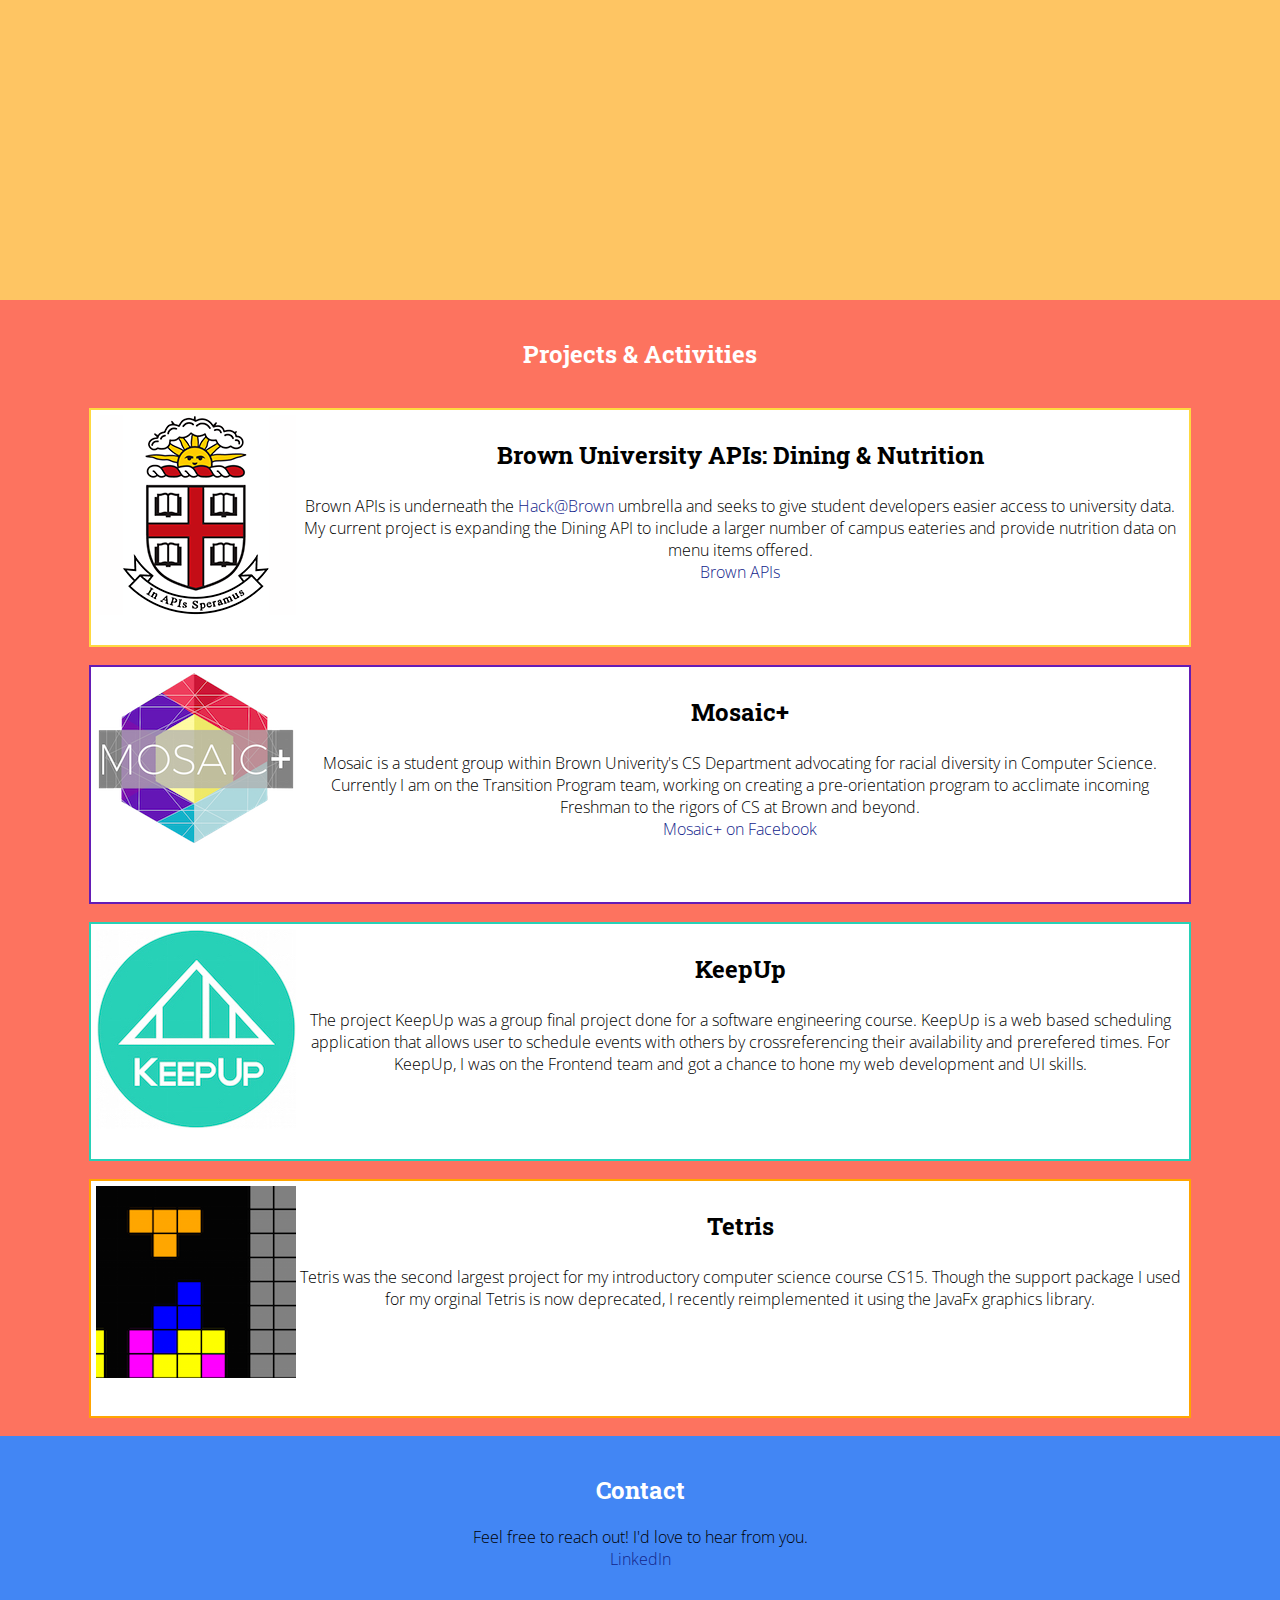
==== commit bb50b74b: "removed some info temporarily, will update resume soon" ====
--- a/index.html
+++ b/index.html
@@ -107,7 +107,7 @@
 		<h2> <a name="contact-me">Contact</a></h2>
 		<p>
 		Feel free to reach out! I'd love to hear from you. <br>
-		Email: kendalcockrel@gmail.com<br> 
+		<a href="https://www.linkedin.com/in/kendalcockrel/">LinkedIn</a><br> 
 	</p>
 
 	</div>
